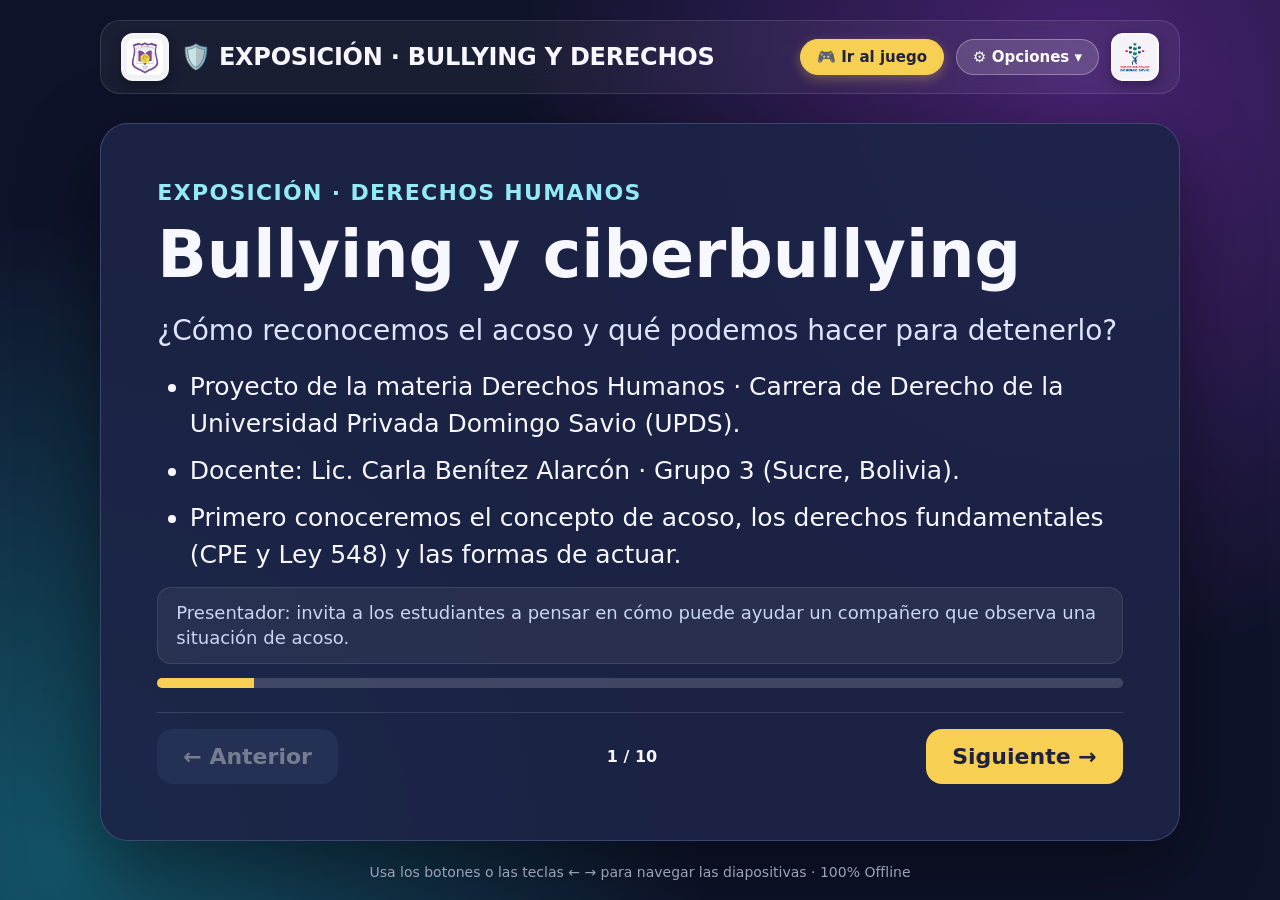
==== exposicion.html @ db190d25 "Add files via upload" ====
<!doctype html>
<html lang="es">
<head>
  <meta charset="utf-8">
  <meta name="viewport" content="width=device-width, initial-scale=1">
  <link rel="icon" type="image/png" href="assets/favicon.png">
  <title>Exposición · Derechos Humanos | Bullying y ciberbullying</title>
  <style>
    :root {
      --font-main: system-ui, -apple-system, BlinkMacSystemFont, 'Segoe UI', Roboto, sans-serif;
      --bg-dark: #0f132a;
      --panel-bg: rgba(29, 36, 71, 0.92);
      --accent-yellow: #f7cf53;
      --accent-teal: #92ebf4;
      --accent-green: #9ef2d0;
      --border-color: rgba(117, 133, 194, 0.35);
      --text-light: #f7f7ff;
    }
    * { box-sizing: border-box; }
    body {
      margin: 0;
      min-height: 100vh;
      font-family: var(--font-main);
      color: var(--text-light);
      background: 
        radial-gradient(circle at 85% 10%, #482272 0%, transparent 42%),
        radial-gradient(circle at 5% 95%, #135467 0%, transparent 43%),
        var(--bg-dark);
    }
    .shell {
      max-width: 1120px;
      min-height: 100vh;
      margin: auto;
      padding: 20px;
      display: flex;
      flex-direction: column;
    }
    header.top {
      display: flex;
      align-items: center;
      justify-content: space-between;
      gap: 14px;
      padding: 12px 20px;
      background: rgba(255, 255, 255, 0.05);
      backdrop-filter: blur(12px);
      -webkit-backdrop-filter: blur(12px);
      border: 1px solid rgba(255, 255, 255, 0.12);
      border-radius: 20px;
      margin-bottom: 20px;
      position: relative;
      z-index: 500;
    }
    .brand-group {
      display: flex;
      align-items: center;
      gap: 12px;
    }
    .logo-img {
      height: 48px;
      width: 48px;
      object-fit: contain;
      background: rgba(255, 255, 255, 0.95);
      padding: 4px;
      border-radius: 12px;
      border: 2px solid rgba(255, 255, 255, 0.25);
      box-shadow: 0 4px 12px rgba(0, 0, 0, 0.3);
      transition: transform 0.2s ease, border-color 0.2s ease;
    }
    .logo-img:hover {
      transform: scale(1.08);
      border-color: var(--accent-yellow);
    }
    .brand {
      font-size: clamp(16px, 2.2vw, 24px);
      font-weight: 800;
      letter-spacing: -0.01em;
      display: flex;
      align-items: center;
      gap: 8px;
    }
    .badge, a.btn-nav {
      font: inherit;
      font-weight: 800;
      text-decoration: none;
      border-radius: 100px;
      cursor: pointer;
      padding: 8px 16px;
      background: rgba(255, 255, 255, 0.08);
      border: 1px solid rgba(255, 255, 255, 0.2);
      font-size: clamp(13px, 1.5vw, 15px);
      white-space: nowrap;
      color: white;
      transition: transform 0.15s ease, background 0.15s ease;
    }
    a.btn-nav:hover, button.btn-nav:hover {
      transform: translateY(-2px);
      background: rgba(255, 255, 255, 0.18);
    }
    a.btn-game {
      background: var(--accent-yellow) !important;
      color: #20213c !important;
      border-color: var(--accent-yellow) !important;
      box-shadow: 0 4px 12px rgba(247, 207, 83, 0.3);
    }
    .card {
      background: var(--panel-bg);
      border: 1px solid var(--border-color);
      box-shadow: 0 24px 80px rgba(0, 0, 0, 0.45);
      border-radius: 28px;
      margin: auto 0;
      padding: clamp(24px, 4.4vw, 58px);
      min-height: 560px;
      display: flex;
      flex-direction: column;
      justify-content: center;
      position: relative;
    }
    .kicker {
      color: var(--accent-teal);
      font-size: clamp(15px, 1.9vw, 22px);
      font-weight: 850;
      letter-spacing: .06em;
      text-transform: uppercase;
    }
    h1 {
      font-size: clamp(32px, 5.5vw, 65px);
      line-height: 1.1;
      margin: 14px 0 20px;
      font-weight: 900;
    }
    p.lead {
      font-size: clamp(18px, 2.3vw, 28px);
      line-height: 1.4;
      margin: 8px 0 18px;
      color: #e0e5ff;
    }
    ul {
      font-size: clamp(17px, 2.1vw, 25px);
      line-height: 1.48;
      padding-left: 1.3em;
      margin: 14px 0;
    }
    li { margin: 10px 0; }
    footer.controls {
      display: flex;
      gap: 12px;
      justify-content: space-between;
      align-items: center;
      flex-wrap: wrap;
      margin-top: 24px;
      padding-top: 16px;
      border-top: 1px solid rgba(255, 255, 255, 0.12);
    }
    .btn-control {
      font: inherit;
      font-weight: 800;
      border: 0;
      border-radius: 16px;
      cursor: pointer;
      padding: 15px 26px;
      font-size: clamp(16px, 2vw, 22px);
      transition: transform 0.15s ease, background 0.15s ease, box-shadow 0.15s ease;
    }
    .btn-control:hover {
      transform: translateY(-2px);
      box-shadow: 0 6px 16px rgba(0,0,0,0.3);
    }
    .btn-control.primary {
      background: var(--accent-yellow);
      color: #20213c;
    }
    .btn-control.secondary {
      background: #344368;
      color: white;
    }
    .btn-control:disabled {
      opacity: .4;
      cursor: default;
      transform: none;
      box-shadow: none;
    }
    .note {
      color: #c9d5f4;
      font-size: clamp(14px, 1.6vw, 18px);
      line-height: 1.4;
      background: rgba(255, 255, 255, 0.06);
      padding: 12px 18px;
      border-radius: 14px;
      border: 1px solid rgba(255, 255, 255, 0.1);
      margin-top: 14px;
    }
    .source {
      color: var(--accent-green);
      font-size: 15px;
      font-weight: 700;
      margin-top: 14px;
    }
    .progress {
      height: 10px;
      background: rgba(255, 255, 255, 0.16);
      border-radius: 100px;
      margin: 14px 0 0;
      overflow: hidden;
    }
    .progress i {
      display: block;
      height: 100%;
      background: var(--accent-yellow);
      transition: width .25s ease;
    }
    .hint {
      font-size: 14px;
      color: #bfc8e1;
      text-align: center;
      margin-top: 14px;
    }

    /* Modal Quiénes Somos */
    .modal-overlay {
      position: fixed;
      top: 0;
      left: 0;
      width: 100vw;
      height: 100vh;
      background: rgba(10, 14, 35, 0.85);
      backdrop-filter: blur(10px);
      -webkit-backdrop-filter: blur(10px);
      display: flex;
      align-items: center;
      justify-content: center;
      z-index: 10000;
      padding: 20px;
    }
    .modal-content {
      background: #1d2447;
      border: 1px solid var(--border-color);
      box-shadow: 0 24px 80px rgba(0, 0, 0, 0.6);
      border-radius: 24px;
      width: min(650px, 92vw);
      max-height: 85vh;
      overflow-y: auto;
      padding: 28px;
      text-align: left;
      animation: modalFadeIn 0.25s ease;
    }
    @keyframes modalFadeIn {
      from { opacity: 0; transform: scale(0.95); }
      to { opacity: 1; transform: scale(1); }
    }
    .modal-header {
      display: flex;
      align-items: center;
      justify-content: space-between;
      border-bottom: 1px solid rgba(255, 255, 255, 0.15);
      padding-bottom: 14px;
      margin-bottom: 18px;
    }
    .modal-header h2 {
      font-size: clamp(20px, 2.4vw, 26px);
      margin: 0;
      color: var(--accent-yellow);
    }
    .close-btn {
      background: transparent;
      border: 0;
      color: #fff;
      font-size: 32px;
      cursor: pointer;
      line-height: 1;
      opacity: 0.8;
    }
    .close-btn:hover { opacity: 1; color: var(--accent-yellow); }
    .modal-body h3 { color: var(--accent-teal); font-size: clamp(17px, 2vw, 21px); margin: 18px 0 6px; }
    .modal-body p { font-size: clamp(15px, 1.8vw, 18px); line-height: 1.5; color: #dbe2ff; margin: 0 0 10px; }
    .credits-box {
      margin-top: 22px;
      padding: 14px 18px;
      background: rgba(255, 255, 255, 0.07);
      border-radius: 14px;
      border: 1px solid rgba(255, 255, 255, 0.12);
      text-align: center;
      font-size: 15px;
      color: var(--accent-green);
    }
    .hidden { display: none !important; }

    /* Submenú Dropdown Navbar */
    .dropdown-wrapper {
      position: relative;
      display: inline-block;
    }
    .menu-toggle-btn {
      cursor: pointer;
      background: rgba(255, 255, 255, 0.15) !important;
      border: 1px solid rgba(255, 255, 255, 0.3) !important;
      color: white !important;
      transition: background 0.2s ease, transform 0.15s ease;
    }
    .menu-toggle-btn:hover {
      background: rgba(255, 255, 255, 0.25) !important;
      transform: translateY(-2px);
    }
    .dropdown-menu {
      position: absolute;
      right: 0;
      top: calc(100% + 8px);
      background: #171d3a;
      border: 1px solid var(--border-color);
      border-radius: 16px;
      box-shadow: 0 12px 35px rgba(0, 0, 0, 0.6);
      min-width: 220px;
      padding: 8px;
      display: flex;
      flex-direction: column;
      gap: 4px;
      z-index: 9000;
      animation: dropdownFade 0.2s ease;
    }
    @keyframes dropdownFade {
      from { opacity: 0; transform: translateY(-8px); }
      to { opacity: 1; transform: translateY(0); }
    }
    .dropdown-item {
      font: inherit;
      font-size: 14px;
      font-weight: 700;
      color: #e0e5ff;
      background: transparent;
      border: 0;
      padding: 10px 14px;
      border-radius: 10px;
      cursor: pointer;
      text-align: left;
      text-decoration: none;
      display: flex;
      align-items: center;
      gap: 8px;
      transition: background 0.15s ease, color 0.15s ease;
    }
    .dropdown-item:hover {
      background: rgba(255, 255, 255, 0.12);
      color: var(--accent-yellow);
    }

    @media (max-width: 768px) {
      header.top { flex-direction: column; gap: 10px; }
      .brand-group { width: 100%; justify-content: center; flex-wrap: wrap; }
      .shell { padding: 12px; }
      .card { min-height: 0; padding: 22px; }
      footer.controls button { flex: 1; }
    }
  </style>
</head>
<body>
  <main class="shell">
    <header class="top">
      <div class="brand-group">
        <img src="assets/images.jpg" alt="Logo Colegio Luis Boeto" class="logo-img">
        <div class="brand">🛡️ EXPOSICIÓN · BULLYING Y DERECHOS</div>
      </div>
      <div class="brand-group">
        <a href="index.html" class="badge btn-nav btn-game" title="Ir al juego interactivo">🎮 Ir al juego</a>

        <!-- Submenú de Opciones Navbar -->
        <div class="dropdown-wrapper">
          <button id="menubtn" class="badge menu-toggle-btn" title="Menú de opciones">
            ⚙️ Opciones ▾
          </button>
          <div id="dropdownmenu" class="dropdown-menu hidden">
            <button id="aboutbtn" class="dropdown-item">ℹ️ Sobre Nosotros (Grupo 3)</button>
            <button id="soundbtn" class="dropdown-item">🔊 Sonido (Activado)</button>
          </div>
        </div>

        <img src="assets/logoupds1.png" alt="Logo UPDS" class="logo-img">
      </div>
    </header>

    <section class="card" aria-live="polite">
      <div id="counter" class="kicker"></div>
      <div id="content"></div>
      <div class="progress"><i id="bar"></i></div>
      <footer class="controls">
        <button id="previous" class="btn-control secondary">← Anterior</button>
        <span id="number" style="font-weight:750;font-size:16px"></span>
        <button id="next" class="btn-control primary">Siguiente →</button>
      </footer>
    </section>

    <div class="hint">
      Usa los botones o las teclas ← → para navegar las diapositivas · 100% Offline
    </div>
  </main>

  <!-- Modal Sobre la App / Quiénes Somos -->
  <div id="aboutmodal" class="modal-overlay hidden">
    <div class="modal-content">
      <div class="modal-header">
        <h2>ℹ️ Sobre la Exposición y Quiénes Somos</h2>
        <button id="closeabout" class="close-btn">&times;</button>
      </div>
      <div class="modal-body">
        <div class="logos-hero" style="display:flex;align-items:center;justify-content:center;gap:20px;margin-bottom:16px">
          <img src="assets/images.jpg" alt="Unidad Educativa Luis Boeto" style="height:60px;width:60px;object-fit:contain;background:#fff;padding:4px;border-radius:14px">
          <span style="font-size:24px;opacity:0.6">✖</span>
          <img src="assets/logoupds1.png" alt="Universidad Privada Domingo Savio" style="height:60px;width:60px;object-fit:contain;background:#fff;padding:4px;border-radius:14px">
        </div>
        
        <h3>🛡️ Sobre la Exposición</h3>
        <p>Esta presentación es parte del proyecto educativo interactivo de prevención del acoso escolar, ciberbullying y defensa de los derechos fundamentales en el ámbito escolar y digital.</p>

        <h3>🎓 Institución & Materia</h3>
        <p><strong>Universidad Privada Domingo Savio (UPDS)</strong><br>
        Carrera: <strong>Derecho</strong><br>
        Materia: <strong>Derechos Humanos</strong><br>
        Docente: <strong>Lic. Carla Benítez Alarcón</strong></p>

        <h3>👥 Integrantes (Grupo 3)</h3>
        <ul style="list-style: none; padding: 0; margin: 8px 0 16px; display: grid; grid-template-columns: repeat(auto-fit, minmax(220px, 1fr)); gap: 8px; font-size: 15px; color: #e0e5ff;">
          <li style="background: rgba(255,255,255,0.06); padding: 8px 12px; border-radius: 8px; border: 1px solid rgba(255,255,255,0.1);">👤 Higueras Llanos Cinthia</li>
          <li style="background: rgba(255,255,255,0.06); padding: 8px 12px; border-radius: 8px; border: 1px solid rgba(255,255,255,0.1);">👤 Quevedo Fernandez Yanet Silvina</li>
          <li style="background: rgba(255,255,255,0.06); padding: 8px 12px; border-radius: 8px; border: 1px solid rgba(255,255,255,0.1);">👤 Padilla Esquivel Nayda Liceth</li>
          <li style="background: rgba(255,255,255,0.06); padding: 8px 12px; border-radius: 8px; border: 1px solid rgba(255,255,255,0.1);">👤 Sanchez Altamirano Cristhian</li>
          <li style="background: rgba(255,255,255,0.06); padding: 8px 12px; border-radius: 8px; border: 1px solid rgba(255,255,255,0.1);">👤 Sanchez Mamani Juan Carlos</li>
          <li style="background: rgba(255,255,255,0.06); padding: 8px 12px; border-radius: 8px; border: 1px solid rgba(255,255,255,0.1);">👤 Tamares Ramirez Najheli</li>
          <li style="background: rgba(255,255,255,0.06); padding: 8px 12px; border-radius: 8px; border: 1px solid rgba(255,255,255,0.1);">👤 Torihuano Paise Angelica</li>
        </ul>

        <div class="credits-box">
          📍 <strong>Feria Educativa de Derechos Humanos · Sucre, Bolivia</strong>
        </div>
      </div>
    </div>
  </div>

  <script>
    const slides = [
      {
        title: 'Bullying y ciberbullying',
        lead: '¿Cómo reconocemos el acoso y qué podemos hacer para detenerlo?',
        items: [
          'Proyecto de la materia Derechos Humanos · Carrera de Derecho de la Universidad Privada Domingo Savio (UPDS).',
          'Docente: Lic. Carla Benítez Alarcón · Grupo 3 (Sucre, Bolivia).',
          'Primero conoceremos el concepto de acoso, los derechos fundamentales (CPE y Ley 548) y las formas de actuar.'
        ],
        speaker: 'Presentador: invita a los estudiantes a pensar en cómo puede ayudar un compañero que observa una situación de acoso.'
      },
      {
        title: '¿Qué es el bullying?',
        lead: 'Es una forma de acoso entre estudiantes que implica hostigamiento o maltrato con desequilibrio de poder.',
        items: [
          'Puede manifestarse mediante insultos, amenazas, agresiones o exclusión.',
          'Suele repetirse o mantenerse en el tiempo.',
          'Una discusión aislada no basta para afirmar que existe bullying; sin embargo, merece atención si alguien resulta afectado.'
        ],
        speaker: 'Presentador: explica que hay que escuchar a la persona afectada y conocer el contexto.'
      },
      {
        title: '¿Qué es el ciberbullying?',
        lead: 'Es hostigamiento entre pares que ocurre mediante medios digitales.',
        items: [
          'Puede aparecer en chats, redes sociales o juegos en línea.',
          'Ejemplos: mensajes ofensivos, rumores, cuentas falsas e imágenes compartidas para humillar.',
          'Una publicación puede circular fuera de la escuela y llegar a muchas personas rápidamente.'
        ],
        speaker: 'Presentador: recalca que reenviar o celebrar una publicación ofensiva amplifica el daño.'
      },
      {
        title: 'Broma, conflicto o acoso',
        lead: 'El contexto y el efecto sobre la persona importan.',
        items: [
          'Broma: las personas se sienten cómodas y se detiene cuando alguien pide parar.',
          'Conflicto: un desacuerdo aislado que puede resolverse mediante el diálogo.',
          'Posible acoso: agresión persistente, daño y dificultad para defenderse o detenerla.'
        ],
        speaker: 'Presentador: pregunta qué harían si alguien les dice claramente que un apodo le duele.'
      },
      {
        title: '¿Qué derechos pueden verse afectados?',
        lead: 'El bullying y el ciberbullying pueden vulnerar varios derechos al mismo tiempo.',
        items: [
          'Integridad física y psicológica.',
          'Dignidad, igualdad y no discriminación.',
          'Privacidad, intimidad y propia imagen.'
        ],
        speaker: 'Presentador: explica que no hacen falta golpes para que una humillación produzca un daño real.'
      },
      {
        title: 'Constitución Política del Estado',
        lead: 'La Constitución boliviana reconoce derechos fundamentales relevantes frente al acoso.',
        items: [
          'Artículo 15: derecho a la vida e integridad física, psicológica y sexual.',
          'Artículo 21, numeral 2: privacidad, intimidad, honra, propia imagen y dignidad.',
          'Artículo 22: la dignidad y la libertad de la persona son inviolables.'
        ],
        speaker: 'Presentador: relaciona cada derecho con un ejemplo del entorno escolar o digital.',
        source: 'Fuente: Constitución Política del Estado de Bolivia, arts. 15, 21.2 y 22.'
      },
      {
        title: 'Ley N.º 548',
        lead: 'El Código Niña, Niño y Adolescente protege a estudiantes frente a la violencia.',
        items: [
          'Artículo 142: respeto y dignidad.',
          'Artículos 143 y 144: privacidad, intimidad, propia imagen y confidencialidad.',
          'Artículos 150 y 151: protección contra la violencia en el sistema educativo y cibernética.'
        ],
        speaker: 'Presentador: explica que la protección requiere la participación activa de la escuela y los adultos.',
        source: 'Fuente: Ley N.º 548, Código Niña, Niño y Adolescente, arts. 142–144 y 150–151.'
      },
      {
        title: '¿Qué puede hacer un testigo?',
        lead: 'Observar una situación también ofrece una oportunidad de ayudar.',
        items: [
          'No participar en las burlas ni compartir contenido ofensivo.',
          'Acompañar a la persona afectada sin exponerla delante de todos.',
          'Buscar apoyo de un docente, familiar u otra persona adulta de confianza.',
          'Actuar con seguridad; no hace falta enfrentarse solo a un grupo.'
        ],
        speaker: 'Presentador: pide al público una acción concreta que un testigo podría realizar.'
      },
      {
        title: 'Si ocurre en Internet',
        lead: 'La ayuda debe evitar que el contenido ofensivo siga circulando.',
        items: [
          'No reenviar mensajes, capturas o imágenes que humillen a alguien.',
          'Conservar evidencia de manera privada cuando sea necesario.',
          'Bloquear o reportar cuentas y publicaciones con apoyo de un adulto.',
          'Contarlo a una persona de confianza; no responder con nuevos insultos.'
        ],
        speaker: 'Presentador: recuerda que publicar evidencia públicamente también puede revictimizar.'
      },
      {
        title: 'Ahora te toca decidir',
        lead: 'Pongamos en práctica lo aprendido en «Misión: Detener el Bullying».',
        items: [
          'Reconoce situaciones de acoso.',
          'Elige qué hacer ante el ciberbullying.',
          'Protege la dignidad, la privacidad y la integridad de tus compañeros.'
        ],
        speaker: 'Presentador: pulsa «🎮 Ir al juego» para iniciar la trivia interactiva.'
      }
    ];

    let current = 0;
    const $ = id => document.getElementById(id);

    // --- Web Audio API Synth Engine (100% Offline) ---
    let audioCtx = null;
    let soundEnabled = true;

    function initAudio() {
      if (!audioCtx) {
        const AudioContext = window.AudioContext || window.webkitAudioContext;
        audioCtx = new AudioContext();
      }
      if (audioCtx.state === 'suspended') {
        audioCtx.resume();
      }
    }

    function playTone(freq, type, duration) {
      if (!soundEnabled) return;
      initAudio();
      try {
        const osc = audioCtx.createOscillator();
        const gain = audioCtx.createGain();
        osc.type = type;
        osc.frequency.setValueAtTime(freq, audioCtx.currentTime);
        gain.gain.setValueAtTime(0.1, audioCtx.currentTime);
        gain.gain.exponentialRampToValueAtTime(0.001, audioCtx.currentTime + duration);
        osc.connect(gain);
        gain.connect(audioCtx.destination);
        osc.start();
        osc.stop(audioCtx.currentTime + duration);
      } catch (e) {}
    }

    function playClickSound() { playTone(480, 'sine', 0.06); }
    function playSlideSound() { playTone(580, 'sine', 0.08); }

    // --- Submenú Navbar Dropdown ---
    const menuBtn = $('menubtn');
    const dropdownMenu = $('dropdownmenu');

    if (menuBtn && dropdownMenu) {
      menuBtn.onclick = (e) => {
        e.stopPropagation();
        playClickSound();
        dropdownMenu.classList.toggle('hidden');
      };

      document.addEventListener('click', (e) => {
        if (!dropdownMenu.contains(e.target) && e.target !== menuBtn) {
          dropdownMenu.classList.add('hidden');
        }
      });
    }

    const soundBtn = $('soundbtn');
    if (soundBtn) {
      soundBtn.onclick = () => {
        if (dropdownMenu) dropdownMenu.classList.add('hidden');
        initAudio();
        soundEnabled = !soundEnabled;
        soundBtn.textContent = soundEnabled ? '🔊 Sonido' : '🔇 Silencio';
        soundBtn.style.opacity = soundEnabled ? '1' : '0.55';
        if (soundEnabled) playClickSound();
      };
    }

    // Modal Quiénes Somos
    const aboutBtn = $('aboutbtn');
    const aboutModal = $('aboutmodal');
    const closeAbout = $('closeabout');

    if (aboutBtn && aboutModal && closeAbout) {
      aboutBtn.onclick = () => {
        if (dropdownMenu) dropdownMenu.classList.add('hidden');
        playClickSound();
        aboutModal.classList.remove('hidden');
      };
      closeAbout.onclick = () => { playClickSound(); aboutModal.classList.add('hidden'); };
      aboutModal.onclick = (e) => { if (e.target === aboutModal) { playClickSound(); aboutModal.classList.add('hidden'); } };
    }

    function render() {
      const s = slides[current], root = $('content');
      root.replaceChildren();
      $('counter').textContent = 'EXPOSICIÓN · DERECHOS HUMANOS';
      
      const h = document.createElement('h1');
      h.textContent = s.title;
      root.append(h);

      const p = document.createElement('p');
      p.className = 'lead';
      p.textContent = s.lead;
      root.append(p);

      const ul = document.createElement('ul');
      s.items.forEach(item => {
        const li = document.createElement('li');
        li.textContent = item;
        ul.append(li);
      });
      root.append(ul);

      if (s.source) {
        const cite = document.createElement('div');
        cite.className = 'source';
        cite.textContent = s.source;
        root.append(cite);
      }

      const note = document.createElement('div');
      note.className = 'note';
      note.textContent = s.speaker;
      root.append(note);

      $('number').textContent = `${current + 1} / ${slides.length}`;
      $('bar').style.width = `${((current + 1) / slides.length) * 100}%`;
      $('previous').disabled = current === 0;
      $('next').textContent = current === slides.length - 1 ? '🎮 Ir al juego' : 'Siguiente →';
    }

    $('previous').onclick = () => {
      if (current > 0) {
        current--;
        playSlideSound();
        render();
      }
    };

    $('next').onclick = () => {
      if (current < slides.length - 1) {
        current++;
        playSlideSound();
        render();
      } else {
        location.href = 'index.html';
      }
    };

    document.addEventListener('keydown', e => {
      if (e.key === 'ArrowRight' && current < slides.length - 1) {
        current++;
        playSlideSound();
        render();
      } else if (e.key === 'ArrowLeft' && current > 0) {
        current--;
        playSlideSound();
        render();
      }
    });

    render();
  </script>
</body>
</html>
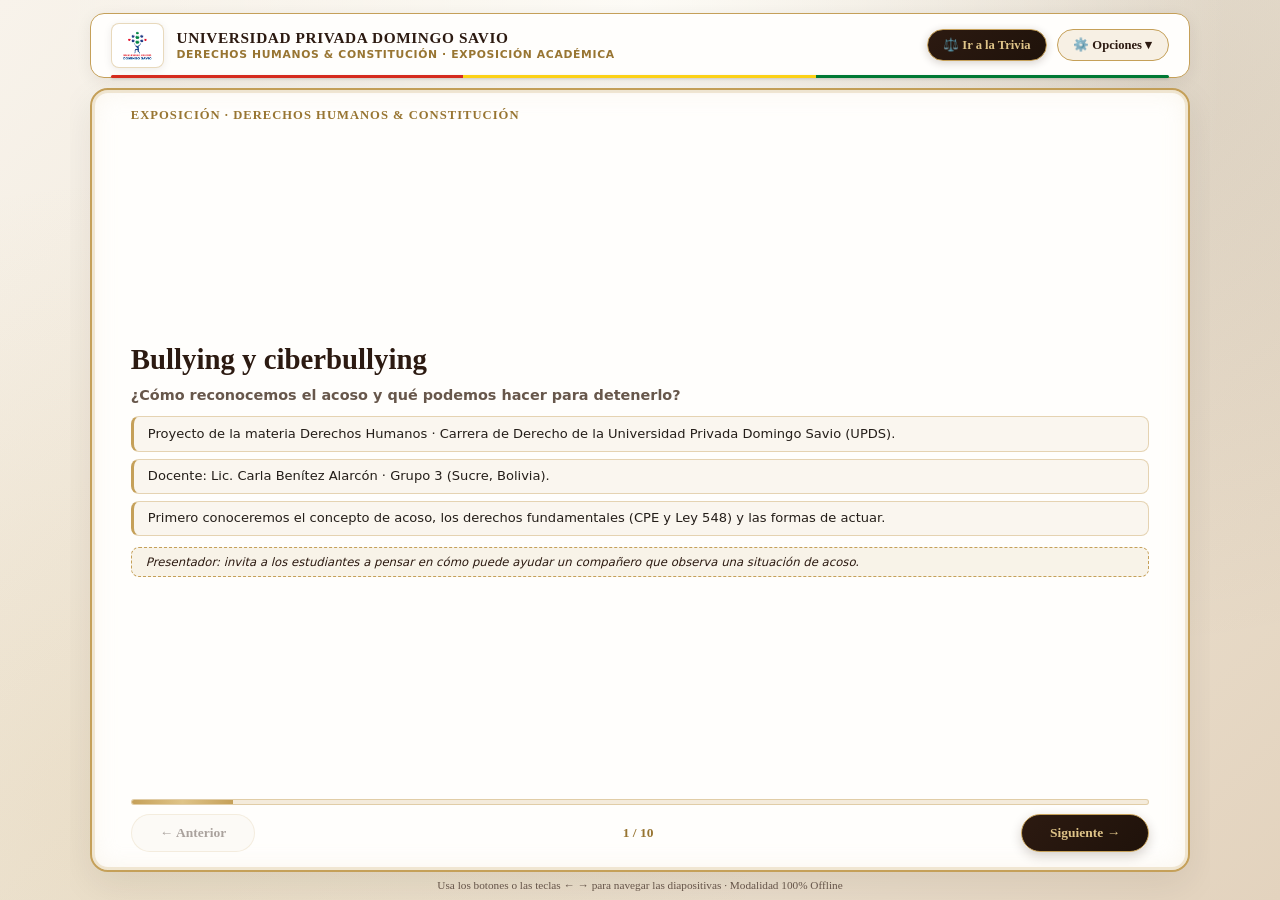
==== commit 87e7c914: "Add files via upload" ====
--- a/exposicion.html
+++ b/exposicion.html
@@ -2,364 +2,24 @@
 <html lang="es">
 <head>
   <meta charset="utf-8">
-  <meta name="viewport" content="width=device-width, initial-scale=1">
+  <meta name="viewport" content="width=device-width, initial-scale=1, maximum-scale=1, user-scalable=no">
   <link rel="icon" type="image/png" href="assets/favicon.png">
-  <title>Exposición · Derechos Humanos | Bullying y ciberbullying</title>
-  <style>
-    :root {
-      --font-main: system-ui, -apple-system, BlinkMacSystemFont, 'Segoe UI', Roboto, sans-serif;
-      --bg-dark: #0f132a;
-      --panel-bg: rgba(29, 36, 71, 0.92);
-      --accent-yellow: #f7cf53;
-      --accent-teal: #92ebf4;
-      --accent-green: #9ef2d0;
-      --border-color: rgba(117, 133, 194, 0.35);
-      --text-light: #f7f7ff;
-    }
-    * { box-sizing: border-box; }
-    body {
-      margin: 0;
-      min-height: 100vh;
-      font-family: var(--font-main);
-      color: var(--text-light);
-      background: 
-        radial-gradient(circle at 85% 10%, #482272 0%, transparent 42%),
-        radial-gradient(circle at 5% 95%, #135467 0%, transparent 43%),
-        var(--bg-dark);
-    }
-    .shell {
-      max-width: 1120px;
-      min-height: 100vh;
-      margin: auto;
-      padding: 20px;
-      display: flex;
-      flex-direction: column;
-    }
-    header.top {
-      display: flex;
-      align-items: center;
-      justify-content: space-between;
-      gap: 14px;
-      padding: 12px 20px;
-      background: rgba(255, 255, 255, 0.05);
-      backdrop-filter: blur(12px);
-      -webkit-backdrop-filter: blur(12px);
-      border: 1px solid rgba(255, 255, 255, 0.12);
-      border-radius: 20px;
-      margin-bottom: 20px;
-      position: relative;
-      z-index: 500;
-    }
-    .brand-group {
-      display: flex;
-      align-items: center;
-      gap: 12px;
-    }
-    .logo-img {
-      height: 48px;
-      width: 48px;
-      object-fit: contain;
-      background: rgba(255, 255, 255, 0.95);
-      padding: 4px;
-      border-radius: 12px;
-      border: 2px solid rgba(255, 255, 255, 0.25);
-      box-shadow: 0 4px 12px rgba(0, 0, 0, 0.3);
-      transition: transform 0.2s ease, border-color 0.2s ease;
-    }
-    .logo-img:hover {
-      transform: scale(1.08);
-      border-color: var(--accent-yellow);
-    }
-    .brand {
-      font-size: clamp(16px, 2.2vw, 24px);
-      font-weight: 800;
-      letter-spacing: -0.01em;
-      display: flex;
-      align-items: center;
-      gap: 8px;
-    }
-    .badge, a.btn-nav {
-      font: inherit;
-      font-weight: 800;
-      text-decoration: none;
-      border-radius: 100px;
-      cursor: pointer;
-      padding: 8px 16px;
-      background: rgba(255, 255, 255, 0.08);
-      border: 1px solid rgba(255, 255, 255, 0.2);
-      font-size: clamp(13px, 1.5vw, 15px);
-      white-space: nowrap;
-      color: white;
-      transition: transform 0.15s ease, background 0.15s ease;
-    }
-    a.btn-nav:hover, button.btn-nav:hover {
-      transform: translateY(-2px);
-      background: rgba(255, 255, 255, 0.18);
-    }
-    a.btn-game {
-      background: var(--accent-yellow) !important;
-      color: #20213c !important;
-      border-color: var(--accent-yellow) !important;
-      box-shadow: 0 4px 12px rgba(247, 207, 83, 0.3);
-    }
-    .card {
-      background: var(--panel-bg);
-      border: 1px solid var(--border-color);
-      box-shadow: 0 24px 80px rgba(0, 0, 0, 0.45);
-      border-radius: 28px;
-      margin: auto 0;
-      padding: clamp(24px, 4.4vw, 58px);
-      min-height: 560px;
-      display: flex;
-      flex-direction: column;
-      justify-content: center;
-      position: relative;
-    }
-    .kicker {
-      color: var(--accent-teal);
-      font-size: clamp(15px, 1.9vw, 22px);
-      font-weight: 850;
-      letter-spacing: .06em;
-      text-transform: uppercase;
-    }
-    h1 {
-      font-size: clamp(32px, 5.5vw, 65px);
-      line-height: 1.1;
-      margin: 14px 0 20px;
-      font-weight: 900;
-    }
-    p.lead {
-      font-size: clamp(18px, 2.3vw, 28px);
-      line-height: 1.4;
-      margin: 8px 0 18px;
-      color: #e0e5ff;
-    }
-    ul {
-      font-size: clamp(17px, 2.1vw, 25px);
-      line-height: 1.48;
-      padding-left: 1.3em;
-      margin: 14px 0;
-    }
-    li { margin: 10px 0; }
-    footer.controls {
-      display: flex;
-      gap: 12px;
-      justify-content: space-between;
-      align-items: center;
-      flex-wrap: wrap;
-      margin-top: 24px;
-      padding-top: 16px;
-      border-top: 1px solid rgba(255, 255, 255, 0.12);
-    }
-    .btn-control {
-      font: inherit;
-      font-weight: 800;
-      border: 0;
-      border-radius: 16px;
-      cursor: pointer;
-      padding: 15px 26px;
-      font-size: clamp(16px, 2vw, 22px);
-      transition: transform 0.15s ease, background 0.15s ease, box-shadow 0.15s ease;
-    }
-    .btn-control:hover {
-      transform: translateY(-2px);
-      box-shadow: 0 6px 16px rgba(0,0,0,0.3);
-    }
-    .btn-control.primary {
-      background: var(--accent-yellow);
-      color: #20213c;
-    }
-    .btn-control.secondary {
-      background: #344368;
-      color: white;
-    }
-    .btn-control:disabled {
-      opacity: .4;
-      cursor: default;
-      transform: none;
-      box-shadow: none;
-    }
-    .note {
-      color: #c9d5f4;
-      font-size: clamp(14px, 1.6vw, 18px);
-      line-height: 1.4;
-      background: rgba(255, 255, 255, 0.06);
-      padding: 12px 18px;
-      border-radius: 14px;
-      border: 1px solid rgba(255, 255, 255, 0.1);
-      margin-top: 14px;
-    }
-    .source {
-      color: var(--accent-green);
-      font-size: 15px;
-      font-weight: 700;
-      margin-top: 14px;
-    }
-    .progress {
-      height: 10px;
-      background: rgba(255, 255, 255, 0.16);
-      border-radius: 100px;
-      margin: 14px 0 0;
-      overflow: hidden;
-    }
-    .progress i {
-      display: block;
-      height: 100%;
-      background: var(--accent-yellow);
-      transition: width .25s ease;
-    }
-    .hint {
-      font-size: 14px;
-      color: #bfc8e1;
-      text-align: center;
-      margin-top: 14px;
-    }
-
-    /* Modal Quiénes Somos */
-    .modal-overlay {
-      position: fixed;
-      top: 0;
-      left: 0;
-      width: 100vw;
-      height: 100vh;
-      background: rgba(10, 14, 35, 0.85);
-      backdrop-filter: blur(10px);
-      -webkit-backdrop-filter: blur(10px);
-      display: flex;
-      align-items: center;
-      justify-content: center;
-      z-index: 10000;
-      padding: 20px;
-    }
-    .modal-content {
-      background: #1d2447;
-      border: 1px solid var(--border-color);
-      box-shadow: 0 24px 80px rgba(0, 0, 0, 0.6);
-      border-radius: 24px;
-      width: min(650px, 92vw);
-      max-height: 85vh;
-      overflow-y: auto;
-      padding: 28px;
-      text-align: left;
-      animation: modalFadeIn 0.25s ease;
-    }
-    @keyframes modalFadeIn {
-      from { opacity: 0; transform: scale(0.95); }
-      to { opacity: 1; transform: scale(1); }
-    }
-    .modal-header {
-      display: flex;
-      align-items: center;
-      justify-content: space-between;
-      border-bottom: 1px solid rgba(255, 255, 255, 0.15);
-      padding-bottom: 14px;
-      margin-bottom: 18px;
-    }
-    .modal-header h2 {
-      font-size: clamp(20px, 2.4vw, 26px);
-      margin: 0;
-      color: var(--accent-yellow);
-    }
-    .close-btn {
-      background: transparent;
-      border: 0;
-      color: #fff;
-      font-size: 32px;
-      cursor: pointer;
-      line-height: 1;
-      opacity: 0.8;
-    }
-    .close-btn:hover { opacity: 1; color: var(--accent-yellow); }
-    .modal-body h3 { color: var(--accent-teal); font-size: clamp(17px, 2vw, 21px); margin: 18px 0 6px; }
-    .modal-body p { font-size: clamp(15px, 1.8vw, 18px); line-height: 1.5; color: #dbe2ff; margin: 0 0 10px; }
-    .credits-box {
-      margin-top: 22px;
-      padding: 14px 18px;
-      background: rgba(255, 255, 255, 0.07);
-      border-radius: 14px;
-      border: 1px solid rgba(255, 255, 255, 0.12);
-      text-align: center;
-      font-size: 15px;
-      color: var(--accent-green);
-    }
-    .hidden { display: none !important; }
-
-    /* Submenú Dropdown Navbar */
-    .dropdown-wrapper {
-      position: relative;
-      display: inline-block;
-    }
-    .menu-toggle-btn {
-      cursor: pointer;
-      background: rgba(255, 255, 255, 0.15) !important;
-      border: 1px solid rgba(255, 255, 255, 0.3) !important;
-      color: white !important;
-      transition: background 0.2s ease, transform 0.15s ease;
-    }
-    .menu-toggle-btn:hover {
-      background: rgba(255, 255, 255, 0.25) !important;
-      transform: translateY(-2px);
-    }
-    .dropdown-menu {
-      position: absolute;
-      right: 0;
-      top: calc(100% + 8px);
-      background: #171d3a;
-      border: 1px solid var(--border-color);
-      border-radius: 16px;
-      box-shadow: 0 12px 35px rgba(0, 0, 0, 0.6);
-      min-width: 220px;
-      padding: 8px;
-      display: flex;
-      flex-direction: column;
-      gap: 4px;
-      z-index: 9000;
-      animation: dropdownFade 0.2s ease;
-    }
-    @keyframes dropdownFade {
-      from { opacity: 0; transform: translateY(-8px); }
-      to { opacity: 1; transform: translateY(0); }
-    }
-    .dropdown-item {
-      font: inherit;
-      font-size: 14px;
-      font-weight: 700;
-      color: #e0e5ff;
-      background: transparent;
-      border: 0;
-      padding: 10px 14px;
-      border-radius: 10px;
-      cursor: pointer;
-      text-align: left;
-      text-decoration: none;
-      display: flex;
-      align-items: center;
-      gap: 8px;
-      transition: background 0.15s ease, color 0.15s ease;
-    }
-    .dropdown-item:hover {
-      background: rgba(255, 255, 255, 0.12);
-      color: var(--accent-yellow);
-    }
-
-    @media (max-width: 768px) {
-      header.top { flex-direction: column; gap: 10px; }
-      .brand-group { width: 100%; justify-content: center; flex-wrap: wrap; }
-      .shell { padding: 12px; }
-      .card { min-height: 0; padding: 22px; }
-      footer.controls button { flex: 1; }
-    }
-  </style>
+  <title>Exposición · Derechos Humanos & Constitución · UPDS</title>
+  <link rel="stylesheet" href="css/exposicion.css">
 </head>
 <body>
   <main class="shell">
+    <!-- Header Institucional UPDS -->
     <header class="top">
       <div class="brand-group">
-        <img src="assets/images.jpg" alt="Logo Colegio Luis Boeto" class="logo-img">
-        <div class="brand">🛡️ EXPOSICIÓN · BULLYING Y DERECHOS</div>
+        <img src="assets/logoupds1.png" alt="Universidad Privada Domingo Savio" class="logo-img">
+        <div class="brand-text">
+          <div class="brand-title">UNIVERSIDAD PRIVADA DOMINGO SAVIO</div>
+          <div class="brand-sub">DERECHOS HUMANOS & CONSTITUCIÓN · EXPOSICIÓN ACADÉMICA</div>
+        </div>
       </div>
-      <div class="brand-group">
-        <a href="index.html" class="badge btn-nav btn-game" title="Ir al juego interactivo">🎮 Ir al juego</a>
+      <div class="brand-group actions-group">
+        <a href="index.html" class="badge btn-nav btn-game" title="Ir al juego interactivo">⚖️ Ir a la Trivia</a>
 
         <!-- Submenú de Opciones Navbar -->
         <div class="dropdown-wrapper">
@@ -367,28 +27,27 @@
             ⚙️ Opciones ▾
           </button>
           <div id="dropdownmenu" class="dropdown-menu hidden">
-            <button id="aboutbtn" class="dropdown-item">ℹ️ Sobre Nosotros (Grupo 3)</button>
+            <button id="aboutbtn" class="dropdown-item">ℹ️ Sobre el Proyecto (Grupo 3)</button>
             <button id="soundbtn" class="dropdown-item">🔊 Sonido (Activado)</button>
           </div>
         </div>
-
-        <img src="assets/logoupds1.png" alt="Logo UPDS" class="logo-img">
       </div>
     </header>
 
+    <!-- Tarjeta Principal de Diapositiva (Cero Scroll) -->
     <section class="card" aria-live="polite">
       <div id="counter" class="kicker"></div>
-      <div id="content"></div>
+      <div id="content" class="slide-content"></div>
       <div class="progress"><i id="bar"></i></div>
       <footer class="controls">
         <button id="previous" class="btn-control secondary">← Anterior</button>
-        <span id="number" style="font-weight:750;font-size:16px"></span>
+        <span id="number" class="slide-number"></span>
         <button id="next" class="btn-control primary">Siguiente →</button>
       </footer>
     </section>
 
     <div class="hint">
-      Usa los botones o las teclas ← → para navegar las diapositivas · 100% Offline
+      Usa los botones o las teclas ← → para navegar las diapositivas · Modalidad 100% Offline
     </div>
   </main>
 
@@ -396,304 +55,43 @@
   <div id="aboutmodal" class="modal-overlay hidden">
     <div class="modal-content">
       <div class="modal-header">
-        <h2>ℹ️ Sobre la Exposición y Quiénes Somos</h2>
-        <button id="closeabout" class="close-btn">&times;</button>
+        <h2>ℹ️ Universidad Privada Domingo Savio · Exposición Académica</h2>
+        <button id="closeabout" class="close-btn" aria-label="Cerrar ventana">&times;</button>
       </div>
       <div class="modal-body">
-        <div class="logos-hero" style="display:flex;align-items:center;justify-content:center;gap:20px;margin-bottom:16px">
-          <img src="assets/images.jpg" alt="Unidad Educativa Luis Boeto" style="height:60px;width:60px;object-fit:contain;background:#fff;padding:4px;border-radius:14px">
-          <span style="font-size:24px;opacity:0.6">✖</span>
-          <img src="assets/logoupds1.png" alt="Universidad Privada Domingo Savio" style="height:60px;width:60px;object-fit:contain;background:#fff;padding:4px;border-radius:14px">
+        <div class="modal-hero-logo">
+          <img src="assets/logoupds1.png" alt="Universidad Privada Domingo Savio" class="modal-logo-img">
         </div>
         
         <h3>🛡️ Sobre la Exposición</h3>
         <p>Esta presentación es parte del proyecto educativo interactivo de prevención del acoso escolar, ciberbullying y defensa de los derechos fundamentales en el ámbito escolar y digital.</p>
 
-        <h3>🎓 Institución & Materia</h3>
+        <h3>🎓 Identidad Académica</h3>
         <p><strong>Universidad Privada Domingo Savio (UPDS)</strong><br>
         Carrera: <strong>Derecho</strong><br>
         Materia: <strong>Derechos Humanos</strong><br>
-        Docente: <strong>Lic. Carla Benítez Alarcón</strong></p>
+        Docente Guía: <strong>Lic. Carla Benítez Alarcón</strong></p>
 
-        <h3>👥 Integrantes (Grupo 3)</h3>
-        <ul style="list-style: none; padding: 0; margin: 8px 0 16px; display: grid; grid-template-columns: repeat(auto-fit, minmax(220px, 1fr)); gap: 8px; font-size: 15px; color: #e0e5ff;">
-          <li style="background: rgba(255,255,255,0.06); padding: 8px 12px; border-radius: 8px; border: 1px solid rgba(255,255,255,0.1);">👤 Higueras Llanos Cinthia</li>
-          <li style="background: rgba(255,255,255,0.06); padding: 8px 12px; border-radius: 8px; border: 1px solid rgba(255,255,255,0.1);">👤 Quevedo Fernandez Yanet Silvina</li>
-          <li style="background: rgba(255,255,255,0.06); padding: 8px 12px; border-radius: 8px; border: 1px solid rgba(255,255,255,0.1);">👤 Padilla Esquivel Nayda Liceth</li>
-          <li style="background: rgba(255,255,255,0.06); padding: 8px 12px; border-radius: 8px; border: 1px solid rgba(255,255,255,0.1);">👤 Sanchez Altamirano Cristhian</li>
-          <li style="background: rgba(255,255,255,0.06); padding: 8px 12px; border-radius: 8px; border: 1px solid rgba(255,255,255,0.1);">👤 Sanchez Mamani Juan Carlos</li>
-          <li style="background: rgba(255,255,255,0.06); padding: 8px 12px; border-radius: 8px; border: 1px solid rgba(255,255,255,0.1);">👤 Tamares Ramirez Najheli</li>
-          <li style="background: rgba(255,255,255,0.06); padding: 8px 12px; border-radius: 8px; border: 1px solid rgba(255,255,255,0.1);">👤 Torihuano Paise Angelica</li>
+        <h3>👥 Integrantes del Equipo (Grupo 3)</h3>
+        <ul class="members-grid">
+          <li>👤 Higueras Llanos Cinthia</li>
+          <li>👤 Quevedo Fernandez Yanet Silvina</li>
+          <li>👤 Padilla Esquivel Nayda Liceth</li>
+          <li>👤 Sanchez Altamirano Cristhian</li>
+          <li>👤 Sanchez Mamani Juan Carlos</li>
+          <li>👤 Tamares Ramirez Najheli</li>
+          <li>👤 Torihuano Paise Angelica</li>
         </ul>
 
         <div class="credits-box">
-          📍 <strong>Feria Educativa de Derechos Humanos · Sucre, Bolivia</strong>
+          📍 <strong>Feria Universitaria de Derechos Humanos e Interacción Social · Sucre, Bolivia</strong>
         </div>
       </div>
     </div>
   </div>
 
-  <script>
-    const slides = [
-      {
-        title: 'Bullying y ciberbullying',
-        lead: '¿Cómo reconocemos el acoso y qué podemos hacer para detenerlo?',
-        items: [
-          'Proyecto de la materia Derechos Humanos · Carrera de Derecho de la Universidad Privada Domingo Savio (UPDS).',
-          'Docente: Lic. Carla Benítez Alarcón · Grupo 3 (Sucre, Bolivia).',
-          'Primero conoceremos el concepto de acoso, los derechos fundamentales (CPE y Ley 548) y las formas de actuar.'
-        ],
-        speaker: 'Presentador: invita a los estudiantes a pensar en cómo puede ayudar un compañero que observa una situación de acoso.'
-      },
-      {
-        title: '¿Qué es el bullying?',
-        lead: 'Es una forma de acoso entre estudiantes que implica hostigamiento o maltrato con desequilibrio de poder.',
-        items: [
-          'Puede manifestarse mediante insultos, amenazas, agresiones o exclusión.',
-          'Suele repetirse o mantenerse en el tiempo.',
-          'Una discusión aislada no basta para afirmar que existe bullying; sin embargo, merece atención si alguien resulta afectado.'
-        ],
-        speaker: 'Presentador: explica que hay que escuchar a la persona afectada y conocer el contexto.'
-      },
-      {
-        title: '¿Qué es el ciberbullying?',
-        lead: 'Es hostigamiento entre pares que ocurre mediante medios digitales.',
-        items: [
-          'Puede aparecer en chats, redes sociales o juegos en línea.',
-          'Ejemplos: mensajes ofensivos, rumores, cuentas falsas e imágenes compartidas para humillar.',
-          'Una publicación puede circular fuera de la escuela y llegar a muchas personas rápidamente.'
-        ],
-        speaker: 'Presentador: recalca que reenviar o celebrar una publicación ofensiva amplifica el daño.'
-      },
-      {
-        title: 'Broma, conflicto o acoso',
-        lead: 'El contexto y el efecto sobre la persona importan.',
-        items: [
-          'Broma: las personas se sienten cómodas y se detiene cuando alguien pide parar.',
-          'Conflicto: un desacuerdo aislado que puede resolverse mediante el diálogo.',
-          'Posible acoso: agresión persistente, daño y dificultad para defenderse o detenerla.'
-        ],
-        speaker: 'Presentador: pregunta qué harían si alguien les dice claramente que un apodo le duele.'
-      },
-      {
-        title: '¿Qué derechos pueden verse afectados?',
-        lead: 'El bullying y el ciberbullying pueden vulnerar varios derechos al mismo tiempo.',
-        items: [
-          'Integridad física y psicológica.',
-          'Dignidad, igualdad y no discriminación.',
-          'Privacidad, intimidad y propia imagen.'
-        ],
-        speaker: 'Presentador: explica que no hacen falta golpes para que una humillación produzca un daño real.'
-      },
-      {
-        title: 'Constitución Política del Estado',
-        lead: 'La Constitución boliviana reconoce derechos fundamentales relevantes frente al acoso.',
-        items: [
-          'Artículo 15: derecho a la vida e integridad física, psicológica y sexual.',
-          'Artículo 21, numeral 2: privacidad, intimidad, honra, propia imagen y dignidad.',
-          'Artículo 22: la dignidad y la libertad de la persona son inviolables.'
-        ],
-        speaker: 'Presentador: relaciona cada derecho con un ejemplo del entorno escolar o digital.',
-        source: 'Fuente: Constitución Política del Estado de Bolivia, arts. 15, 21.2 y 22.'
-      },
-      {
-        title: 'Ley N.º 548',
-        lead: 'El Código Niña, Niño y Adolescente protege a estudiantes frente a la violencia.',
-        items: [
-          'Artículo 142: respeto y dignidad.',
-          'Artículos 143 y 144: privacidad, intimidad, propia imagen y confidencialidad.',
-          'Artículos 150 y 151: protección contra la violencia en el sistema educativo y cibernética.'
-        ],
-        speaker: 'Presentador: explica que la protección requiere la participación activa de la escuela y los adultos.',
-        source: 'Fuente: Ley N.º 548, Código Niña, Niño y Adolescente, arts. 142–144 y 150–151.'
-      },
-      {
-        title: '¿Qué puede hacer un testigo?',
-        lead: 'Observar una situación también ofrece una oportunidad de ayudar.',
-        items: [
-          'No participar en las burlas ni compartir contenido ofensivo.',
-          'Acompañar a la persona afectada sin exponerla delante de todos.',
-          'Buscar apoyo de un docente, familiar u otra persona adulta de confianza.',
-          'Actuar con seguridad; no hace falta enfrentarse solo a un grupo.'
-        ],
-        speaker: 'Presentador: pide al público una acción concreta que un testigo podría realizar.'
-      },
-      {
-        title: 'Si ocurre en Internet',
-        lead: 'La ayuda debe evitar que el contenido ofensivo siga circulando.',
-        items: [
-          'No reenviar mensajes, capturas o imágenes que humillen a alguien.',
-          'Conservar evidencia de manera privada cuando sea necesario.',
-          'Bloquear o reportar cuentas y publicaciones con apoyo de un adulto.',
-          'Contarlo a una persona de confianza; no responder con nuevos insultos.'
-        ],
-        speaker: 'Presentador: recuerda que publicar evidencia públicamente también puede revictimizar.'
-      },
-      {
-        title: 'Ahora te toca decidir',
-        lead: 'Pongamos en práctica lo aprendido en «Misión: Detener el Bullying».',
-        items: [
-          'Reconoce situaciones de acoso.',
-          'Elige qué hacer ante el ciberbullying.',
-          'Protege la dignidad, la privacidad y la integridad de tus compañeros.'
-        ],
-        speaker: 'Presentador: pulsa «🎮 Ir al juego» para iniciar la trivia interactiva.'
-      }
-    ];
-
-    let current = 0;
-    const $ = id => document.getElementById(id);
-
-    // --- Web Audio API Synth Engine (100% Offline) ---
-    let audioCtx = null;
-    let soundEnabled = true;
-
-    function initAudio() {
-      if (!audioCtx) {
-        const AudioContext = window.AudioContext || window.webkitAudioContext;
-        audioCtx = new AudioContext();
-      }
-      if (audioCtx.state === 'suspended') {
-        audioCtx.resume();
-      }
-    }
-
-    function playTone(freq, type, duration) {
-      if (!soundEnabled) return;
-      initAudio();
-      try {
-        const osc = audioCtx.createOscillator();
-        const gain = audioCtx.createGain();
-        osc.type = type;
-        osc.frequency.setValueAtTime(freq, audioCtx.currentTime);
-        gain.gain.setValueAtTime(0.1, audioCtx.currentTime);
-        gain.gain.exponentialRampToValueAtTime(0.001, audioCtx.currentTime + duration);
-        osc.connect(gain);
-        gain.connect(audioCtx.destination);
-        osc.start();
-        osc.stop(audioCtx.currentTime + duration);
-      } catch (e) {}
-    }
-
-    function playClickSound() { playTone(480, 'sine', 0.06); }
-    function playSlideSound() { playTone(580, 'sine', 0.08); }
-
-    // --- Submenú Navbar Dropdown ---
-    const menuBtn = $('menubtn');
-    const dropdownMenu = $('dropdownmenu');
-
-    if (menuBtn && dropdownMenu) {
-      menuBtn.onclick = (e) => {
-        e.stopPropagation();
-        playClickSound();
-        dropdownMenu.classList.toggle('hidden');
-      };
-
-      document.addEventListener('click', (e) => {
-        if (!dropdownMenu.contains(e.target) && e.target !== menuBtn) {
-          dropdownMenu.classList.add('hidden');
-        }
-      });
-    }
-
-    const soundBtn = $('soundbtn');
-    if (soundBtn) {
-      soundBtn.onclick = () => {
-        if (dropdownMenu) dropdownMenu.classList.add('hidden');
-        initAudio();
-        soundEnabled = !soundEnabled;
-        soundBtn.textContent = soundEnabled ? '🔊 Sonido' : '🔇 Silencio';
-        soundBtn.style.opacity = soundEnabled ? '1' : '0.55';
-        if (soundEnabled) playClickSound();
-      };
-    }
-
-    // Modal Quiénes Somos
-    const aboutBtn = $('aboutbtn');
-    const aboutModal = $('aboutmodal');
-    const closeAbout = $('closeabout');
-
-    if (aboutBtn && aboutModal && closeAbout) {
-      aboutBtn.onclick = () => {
-        if (dropdownMenu) dropdownMenu.classList.add('hidden');
-        playClickSound();
-        aboutModal.classList.remove('hidden');
-      };
-      closeAbout.onclick = () => { playClickSound(); aboutModal.classList.add('hidden'); };
-      aboutModal.onclick = (e) => { if (e.target === aboutModal) { playClickSound(); aboutModal.classList.add('hidden'); } };
-    }
-
-    function render() {
-      const s = slides[current], root = $('content');
-      root.replaceChildren();
-      $('counter').textContent = 'EXPOSICIÓN · DERECHOS HUMANOS';
-      
-      const h = document.createElement('h1');
-      h.textContent = s.title;
-      root.append(h);
-
-      const p = document.createElement('p');
-      p.className = 'lead';
-      p.textContent = s.lead;
-      root.append(p);
-
-      const ul = document.createElement('ul');
-      s.items.forEach(item => {
-        const li = document.createElement('li');
-        li.textContent = item;
-        ul.append(li);
-      });
-      root.append(ul);
-
-      if (s.source) {
-        const cite = document.createElement('div');
-        cite.className = 'source';
-        cite.textContent = s.source;
-        root.append(cite);
-      }
-
-      const note = document.createElement('div');
-      note.className = 'note';
-      note.textContent = s.speaker;
-      root.append(note);
-
-      $('number').textContent = `${current + 1} / ${slides.length}`;
-      $('bar').style.width = `${((current + 1) / slides.length) * 100}%`;
-      $('previous').disabled = current === 0;
-      $('next').textContent = current === slides.length - 1 ? '🎮 Ir al juego' : 'Siguiente →';
-    }
-
-    $('previous').onclick = () => {
-      if (current > 0) {
-        current--;
-        playSlideSound();
-        render();
-      }
-    };
-
-    $('next').onclick = () => {
-      if (current < slides.length - 1) {
-        current++;
-        playSlideSound();
-        render();
-      } else {
-        location.href = 'index.html';
-      }
-    };
-
-    document.addEventListener('keydown', e => {
-      if (e.key === 'ArrowRight' && current < slides.length - 1) {
-        current++;
-        playSlideSound();
-        render();
-      } else if (e.key === 'ArrowLeft' && current > 0) {
-        current--;
-        playSlideSound();
-        render();
-      }
-    });
-
-    render();
-  </script>
+  <!-- Scripts Modularizados (compatibles con file:// sin CORS) -->
+  <script src="js/audio.js"></script>
+  <script src="js/exposicion.js"></script>
 </body>
 </html>
--- a/css/exposicion.css
+++ b/css/exposicion.css
@@ -0,0 +1,570 @@
+/**
+ * Sistema de Diseño Jurídico Académico / Pergamino Solemne - Módulo de Exposición
+ * Feria Universitaria de Interacción Social · Universidad Privada Domingo Savio (UPDS)
+ * Facultad de Ciencias Jurídicas y Sociales · Derechos Humanos & Constitución
+ * Regla Estricta: Cero Scroll (100vh / 100dvh pantalla única)
+ */
+
+:root {
+  /* Tipografía */
+  --font-serif: 'Georgia', 'Cambria', 'Times New Roman', serif;
+  --font-sans: system-ui, -apple-system, BlinkMacSystemFont, 'Segoe UI', Roboto, sans-serif;
+
+  /* Paleta Jurídica y Pergamino */
+  --bg-parchment-light: #FBF8F2;
+  --bg-parchment: #F4EDE1;
+  --bg-parchment-aged: #E9DCC9;
+  --bg-card: #FFFEFC;
+  --bg-card-inner: #FAF6EF;
+
+  /* Identidad Chocolate y Oro Viejo */
+  --chocolate-dark: #1F120A;
+  --chocolate-deep: #2C1A11;
+  --chocolate-mid: #42281A;
+  --gold-primary: #C5A059;
+  --gold-light: #DFC488;
+  --gold-dark: #987532;
+  --border-gold: #C5A059;
+  --border-gold-soft: rgba(197, 160, 89, 0.4);
+
+  /* Texto */
+  --text-main: #241E19;
+  --text-muted: #67574B;
+  --text-light: #8E7D70;
+  --text-on-dark: #FAF6EE;
+
+  /* Tricolor Boliviano */
+  --bolivia-red: #D52B1E;
+  --bolivia-yellow: #FCD116;
+  --bolivia-green: #007934;
+}
+
+/* ========================================================
+   REINICIO Y RESTRICCIÓN DE PANTALLA ÚNICA (CERO SCROLL)
+   ======================================================== */
+*, *::before, *::after {
+  box-sizing: border-box;
+}
+
+html, body {
+  margin: 0;
+  padding: 0;
+  width: 100%;
+  height: 100vh;
+  height: 100dvh;
+  max-height: 100dvh;
+  overflow: hidden; /* CERO SCROLL VERTICAL */
+  font-family: var(--font-sans);
+  color: var(--text-main);
+  background-color: var(--bg-parchment);
+  background-image: 
+    radial-gradient(ellipse at 50% 0%, rgba(255, 254, 250, 0.85) 0%, transparent 65%),
+    radial-gradient(circle at 10% 90%, rgba(197, 160, 89, 0.14) 0%, transparent 45%),
+    radial-gradient(circle at 90% 10%, rgba(44, 26, 17, 0.08) 0%, transparent 40%),
+    linear-gradient(135deg, #F8F3EB 0%, #EDE4D4 55%, #E3D3BE 100%);
+  -webkit-font-smoothing: antialiased;
+}
+
+/* Envoltorio Principal */
+.shell {
+  width: min(1140px, 96vw);
+  height: 100vh;
+  height: 100dvh;
+  max-height: 100dvh;
+  margin: 0 auto;
+  display: flex;
+  flex-direction: column;
+  justify-content: space-between;
+  padding: clamp(8px, 1.4vh, 16px) clamp(10px, 1.6vw, 24px) clamp(6px, 1vh, 12px);
+  overflow: hidden;
+}
+
+/* ========================================================
+   CABECERA INSTITUCIONAL UPDS (Con Franja Tricolor)
+   ======================================================== */
+header.top {
+  flex-shrink: 0;
+  display: flex;
+  align-items: center;
+  justify-content: space-between;
+  gap: 12px;
+  padding: clamp(6px, 1vh, 10px) clamp(12px, 1.6vw, 20px);
+  background: var(--bg-card);
+  border: 1.5px solid var(--border-gold);
+  border-radius: 14px;
+  box-shadow: 0 4px 16px rgba(44, 26, 17, 0.07);
+  margin-bottom: clamp(6px, 1.2vh, 14px);
+  position: relative;
+  z-index: 500;
+}
+
+header.top::after {
+  content: '';
+  position: absolute;
+  bottom: -1.5px;
+  left: 20px;
+  right: 20px;
+  height: 3.5px;
+  border-radius: 2px;
+  background: linear-gradient(
+    90deg, 
+    var(--bolivia-red) 0%, 
+    var(--bolivia-red) 33.3%, 
+    var(--bolivia-yellow) 33.3%, 
+    var(--bolivia-yellow) 66.6%, 
+    var(--bolivia-green) 66.6%, 
+    var(--bolivia-green) 100%
+  );
+  box-shadow: 0 1px 3px rgba(0, 0, 0, 0.15);
+}
+
+.brand-group {
+  display: flex;
+  align-items: center;
+  gap: 12px;
+}
+
+.logo-img {
+  height: clamp(38px, 5vh, 48px);
+  width: auto;
+  max-width: 95px;
+  object-fit: contain;
+  background: #FFFFFF;
+  padding: 4px 8px;
+  border-radius: 8px;
+  border: 1.5px solid var(--border-gold-soft);
+  box-shadow: 0 2px 8px rgba(44, 26, 17, 0.08);
+}
+
+.brand-text {
+  text-align: left;
+}
+
+.brand-title {
+  font-family: var(--font-serif);
+  font-size: clamp(13px, 1.7vh, 18px);
+  font-weight: 700;
+  letter-spacing: 0.04em;
+  color: var(--chocolate-deep);
+  line-height: 1.2;
+}
+
+.brand-sub {
+  font-family: var(--font-sans);
+  font-size: clamp(10px, 1.2vh, 12px);
+  font-weight: 700;
+  color: var(--gold-dark);
+  letter-spacing: 0.06em;
+  text-transform: uppercase;
+}
+
+.actions-group {
+  display: flex;
+  align-items: center;
+  gap: 10px;
+}
+
+.badge, a.btn-nav {
+  font: inherit;
+  font-weight: 700;
+  font-family: var(--font-serif);
+  text-decoration: none;
+  border-radius: 100px;
+  cursor: pointer;
+  padding: clamp(5px, 0.8vh, 8px) clamp(10px, 1.2vw, 16px);
+  font-size: clamp(12px, 1.4vh, 14px);
+  white-space: nowrap;
+  transition: transform 0.15s ease, background 0.15s ease;
+}
+
+a.btn-game {
+  background: linear-gradient(135deg, var(--chocolate-deep), var(--chocolate-dark));
+  color: var(--gold-light);
+  border: 1.5px solid var(--gold-primary);
+  box-shadow: 0 2px 8px rgba(44, 26, 17, 0.2);
+}
+
+a.btn-game:hover {
+  transform: translateY(-2px);
+  background: linear-gradient(135deg, var(--chocolate-mid), var(--chocolate-deep));
+  color: #FFFFFF;
+  border-color: var(--gold-light);
+}
+
+/* ========================================================
+   TARJETA PRINCIPAL DE DIAPOSITIVA (.card)
+   ======================================================== */
+.card {
+  flex: 1;
+  min-height: 0;
+  display: flex;
+  flex-direction: column;
+  justify-content: space-between;
+  background: var(--bg-card);
+  border: 2px solid var(--border-gold);
+  border-radius: 18px;
+  padding: clamp(12px, 2vh, 24px) clamp(16px, 3vw, 40px);
+  box-shadow: 
+    0 12px 36px rgba(44, 26, 17, 0.08),
+    inset 0 0 0 3px rgba(197, 160, 89, 0.22),
+    inset 0 0 24px rgba(235, 221, 199, 0.3);
+  position: relative;
+  overflow-y: auto;
+  scrollbar-width: thin;
+  scrollbar-color: var(--gold-primary) transparent;
+}
+
+.kicker {
+  font-family: var(--font-serif);
+  font-size: clamp(11px, 1.4vh, 13px);
+  font-weight: 700;
+  letter-spacing: 0.08em;
+  text-transform: uppercase;
+  color: var(--gold-dark);
+  margin-bottom: clamp(4px, 0.8vh, 8px);
+}
+
+.slide-content {
+  flex: 1;
+  min-height: 0;
+  display: flex;
+  flex-direction: column;
+  justify-content: center;
+}
+
+.slide-content h1 {
+  font-family: var(--font-serif);
+  font-size: clamp(20px, 3.2vh, 32px);
+  line-height: 1.18;
+  margin: 0 0 clamp(6px, 1vh, 12px);
+  color: var(--chocolate-deep);
+  font-weight: 700;
+}
+
+.slide-content .lead {
+  font-size: clamp(13px, 1.6vh, 16px);
+  line-height: 1.38;
+  color: var(--text-muted);
+  margin: 0 0 clamp(8px, 1.2vh, 14px);
+  font-weight: 600;
+}
+
+.slide-content ul {
+  list-style: none;
+  padding: 0;
+  margin: 0 0 clamp(8px, 1.2vh, 14px);
+  display: flex;
+  flex-direction: column;
+  gap: clamp(4px, 0.8vh, 8px);
+}
+
+.slide-content li {
+  background: var(--bg-card-inner);
+  border: 1px solid var(--border-gold-soft);
+  border-left: 3.5px solid var(--gold-primary);
+  border-radius: 8px;
+  padding: clamp(6px, 0.9vh, 9px) clamp(10px, 1.2vw, 14px);
+  font-size: clamp(12px, 1.45vh, 14.5px);
+  line-height: 1.3;
+  color: var(--text-main);
+  text-align: left;
+}
+
+.slide-content .source {
+  font-size: clamp(10.5px, 1.2vh, 12px);
+  color: var(--gold-dark);
+  font-style: italic;
+  font-family: var(--font-serif);
+  margin-bottom: clamp(4px, 0.6vh, 8px);
+  text-align: left;
+}
+
+.slide-content .note {
+  background: rgba(197, 160, 89, 0.12);
+  border: 1px dashed var(--border-gold);
+  border-radius: 8px;
+  padding: clamp(6px, 0.8vh, 9px) clamp(10px, 1.2vw, 14px);
+  font-size: clamp(11px, 1.3vh, 13px);
+  color: var(--chocolate-deep);
+  font-style: italic;
+  text-align: left;
+}
+
+/* Barra de Progreso */
+.progress {
+  height: clamp(5px, 0.7vh, 8px);
+  background: rgba(197, 160, 89, 0.2);
+  border: 1px solid var(--border-gold-soft);
+  border-radius: 20px;
+  overflow: hidden;
+  margin: clamp(6px, 1vh, 12px) 0;
+}
+
+.progress i {
+  display: block;
+  height: 100%;
+  background: linear-gradient(90deg, var(--gold-primary), var(--gold-light), var(--gold-primary));
+  transition: width 0.3s ease;
+}
+
+/* Controles de Navegación */
+.controls {
+  display: flex;
+  align-items: center;
+  justify-content: space-between;
+  gap: 12px;
+}
+
+.btn-control {
+  font: inherit;
+  font-family: var(--font-serif);
+  font-weight: 700;
+  cursor: pointer;
+  border-radius: 100px;
+  padding: clamp(7px, 1.1vh, 11px) clamp(18px, 2.2vw, 28px);
+  font-size: clamp(12.5px, 1.5vh, 15px);
+  transition: transform 0.15s ease, box-shadow 0.15s ease;
+}
+
+.btn-control:hover:not(:disabled) {
+  transform: translateY(-2px);
+}
+
+.btn-control:disabled {
+  opacity: 0.4;
+  cursor: not-allowed;
+  transform: none;
+}
+
+.btn-control.primary {
+  background: linear-gradient(135deg, var(--chocolate-deep) 0%, var(--chocolate-dark) 100%);
+  color: var(--gold-light);
+  border: 1.5px solid var(--gold-primary);
+  box-shadow: 0 4px 12px rgba(44, 26, 17, 0.2);
+}
+
+.btn-control.primary:hover:not(:disabled) {
+  background: linear-gradient(135deg, var(--chocolate-mid) 0%, var(--chocolate-deep) 100%);
+  border-color: var(--gold-light);
+  color: #FFFFFF;
+}
+
+.btn-control.secondary {
+  background: var(--bg-card-inner);
+  color: var(--chocolate-deep);
+  border: 1.5px solid var(--border-gold-soft);
+}
+
+.slide-number {
+  font-family: var(--font-serif);
+  font-weight: 700;
+  font-size: clamp(13px, 1.5vh, 15px);
+  color: var(--gold-dark);
+}
+
+.hint {
+  flex-shrink: 0;
+  font-size: clamp(10.5px, 1.25vh, 12px);
+  color: var(--text-muted);
+  text-align: center;
+  padding-top: clamp(4px, 0.8vh, 8px);
+  font-family: var(--font-serif);
+}
+
+/* ========================================================
+   SUBMENÚ DESPLEGABLE NAVBAR
+   ======================================================== */
+.dropdown-wrapper {
+  position: relative;
+  display: inline-block;
+}
+
+.menu-toggle-btn {
+  cursor: pointer;
+  background: rgba(197, 160, 89, 0.15) !important;
+  border: 1.5px solid var(--border-gold) !important;
+  color: var(--chocolate-deep) !important;
+}
+
+.dropdown-menu {
+  position: absolute;
+  right: 0;
+  top: calc(100% + 8px);
+  background: var(--bg-card);
+  border: 1.5px solid var(--gold-primary);
+  border-radius: 12px;
+  box-shadow: 0 10px 30px rgba(44, 26, 17, 0.2);
+  min-width: 220px;
+  padding: 6px;
+  display: flex;
+  flex-direction: column;
+  gap: 4px;
+  z-index: 9000;
+}
+
+.dropdown-item {
+  font: inherit;
+  font-size: 13px;
+  font-weight: 700;
+  font-family: var(--font-serif);
+  color: var(--chocolate-deep);
+  background: transparent;
+  border: 0;
+  padding: 9px 12px;
+  border-radius: 8px;
+  cursor: pointer;
+  text-align: left;
+  display: flex;
+  align-items: center;
+  gap: 8px;
+  transition: background 0.15s ease;
+}
+
+.dropdown-item:hover {
+  background: rgba(197, 160, 89, 0.18);
+  color: var(--gold-dark);
+}
+
+/* ========================================================
+   MODAL DE HONOR
+   ======================================================== */
+.modal-overlay {
+  position: fixed;
+  top: 0;
+  left: 0;
+  width: 100vw;
+  height: 100vh;
+  background: rgba(31, 18, 10, 0.72);
+  backdrop-filter: blur(8px);
+  -webkit-backdrop-filter: blur(8px);
+  display: flex;
+  align-items: center;
+  justify-content: center;
+  z-index: 10000;
+  padding: 16px;
+}
+
+.modal-content {
+  background: var(--bg-card);
+  border: 2px solid var(--border-gold);
+  border-radius: 18px;
+  box-shadow: 0 20px 60px rgba(44, 26, 17, 0.35), inset 0 0 0 3px rgba(197, 160, 89, 0.2);
+  width: min(650px, 94vw);
+  max-height: 86vh;
+  overflow-y: auto;
+  padding: clamp(18px, 2.5vh, 28px);
+  text-align: left;
+  scrollbar-width: thin;
+}
+
+.modal-header {
+  display: flex;
+  align-items: center;
+  justify-content: space-between;
+  border-bottom: 1.5px solid var(--border-gold-soft);
+  padding-bottom: 10px;
+  margin-bottom: 14px;
+}
+
+.modal-header h2 {
+  font-family: var(--font-serif);
+  font-size: clamp(17px, 2.2vh, 22px);
+  margin: 0;
+  color: var(--chocolate-deep);
+}
+
+.close-btn {
+  background: transparent;
+  border: 0;
+  color: var(--chocolate-deep);
+  font-size: 28px;
+  cursor: pointer;
+  line-height: 1;
+  opacity: 0.7;
+}
+
+.modal-hero-logo {
+  display: flex;
+  justify-content: center;
+  margin-bottom: 12px;
+}
+
+.modal-logo-img {
+  height: 52px;
+  width: auto;
+  background: #FFFFFF;
+  padding: 4px 14px;
+  border-radius: 10px;
+  border: 1.5px solid var(--border-gold-soft);
+  box-shadow: 0 2px 8px rgba(44, 26, 17, 0.08);
+}
+
+.modal-body h3 {
+  font-family: var(--font-serif);
+  color: var(--chocolate-deep);
+  font-size: clamp(15px, 1.8vh, 18px);
+  margin: 14px 0 4px;
+  border-left: 3px solid var(--gold-primary);
+  padding-left: 8px;
+}
+
+.modal-body p {
+  font-size: clamp(13px, 1.5vh, 15px);
+  line-height: 1.45;
+  color: var(--text-muted);
+  margin: 0 0 10px;
+}
+
+.members-grid {
+  list-style: none;
+  padding: 0;
+  margin: 8px 0 14px;
+  display: grid;
+  grid-template-columns: repeat(auto-fit, minmax(220px, 1fr));
+  gap: 7px;
+  font-size: 13.5px;
+  color: var(--chocolate-deep);
+}
+
+.members-grid li {
+  background: rgba(197, 160, 89, 0.12);
+  padding: 6px 10px;
+  border-radius: 6px;
+  border: 1px solid var(--border-gold-soft);
+  font-weight: 600;
+}
+
+.credits-box {
+  margin-top: 16px;
+  padding: 10px 14px;
+  background: rgba(197, 160, 89, 0.15);
+  border-radius: 10px;
+  border: 1.5px solid var(--border-gold);
+  text-align: center;
+  font-size: 13px;
+  font-family: var(--font-serif);
+  color: var(--chocolate-deep);
+}
+
+.hidden {
+  display: none !important;
+}
+
+@media (max-width: 768px) {
+  .shell {
+    padding: 8px;
+  }
+  header.top {
+    padding: 6px 10px;
+    gap: 8px;
+  }
+  .brand-title {
+    font-size: 13px;
+  }
+  .brand-sub {
+    font-size: 9.5px;
+  }
+  .card {
+    padding: 12px 14px;
+  }
+}
